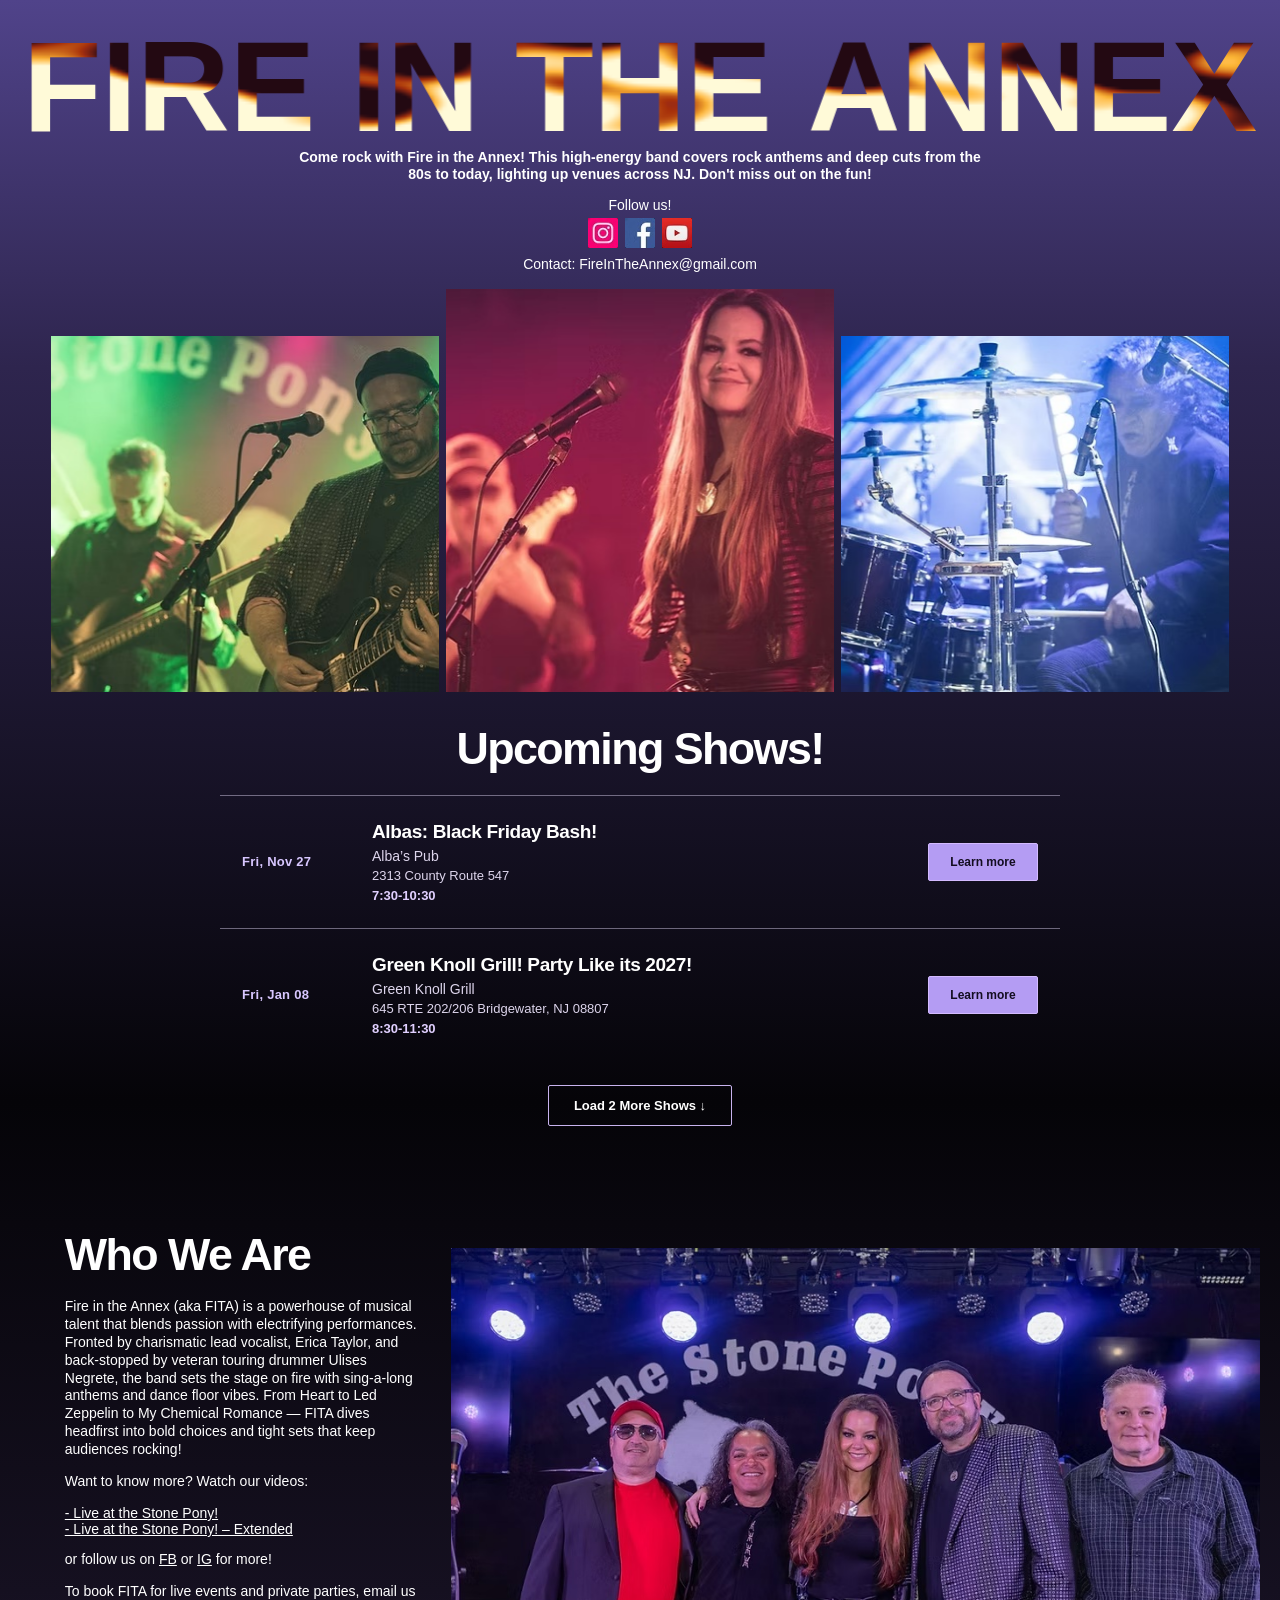
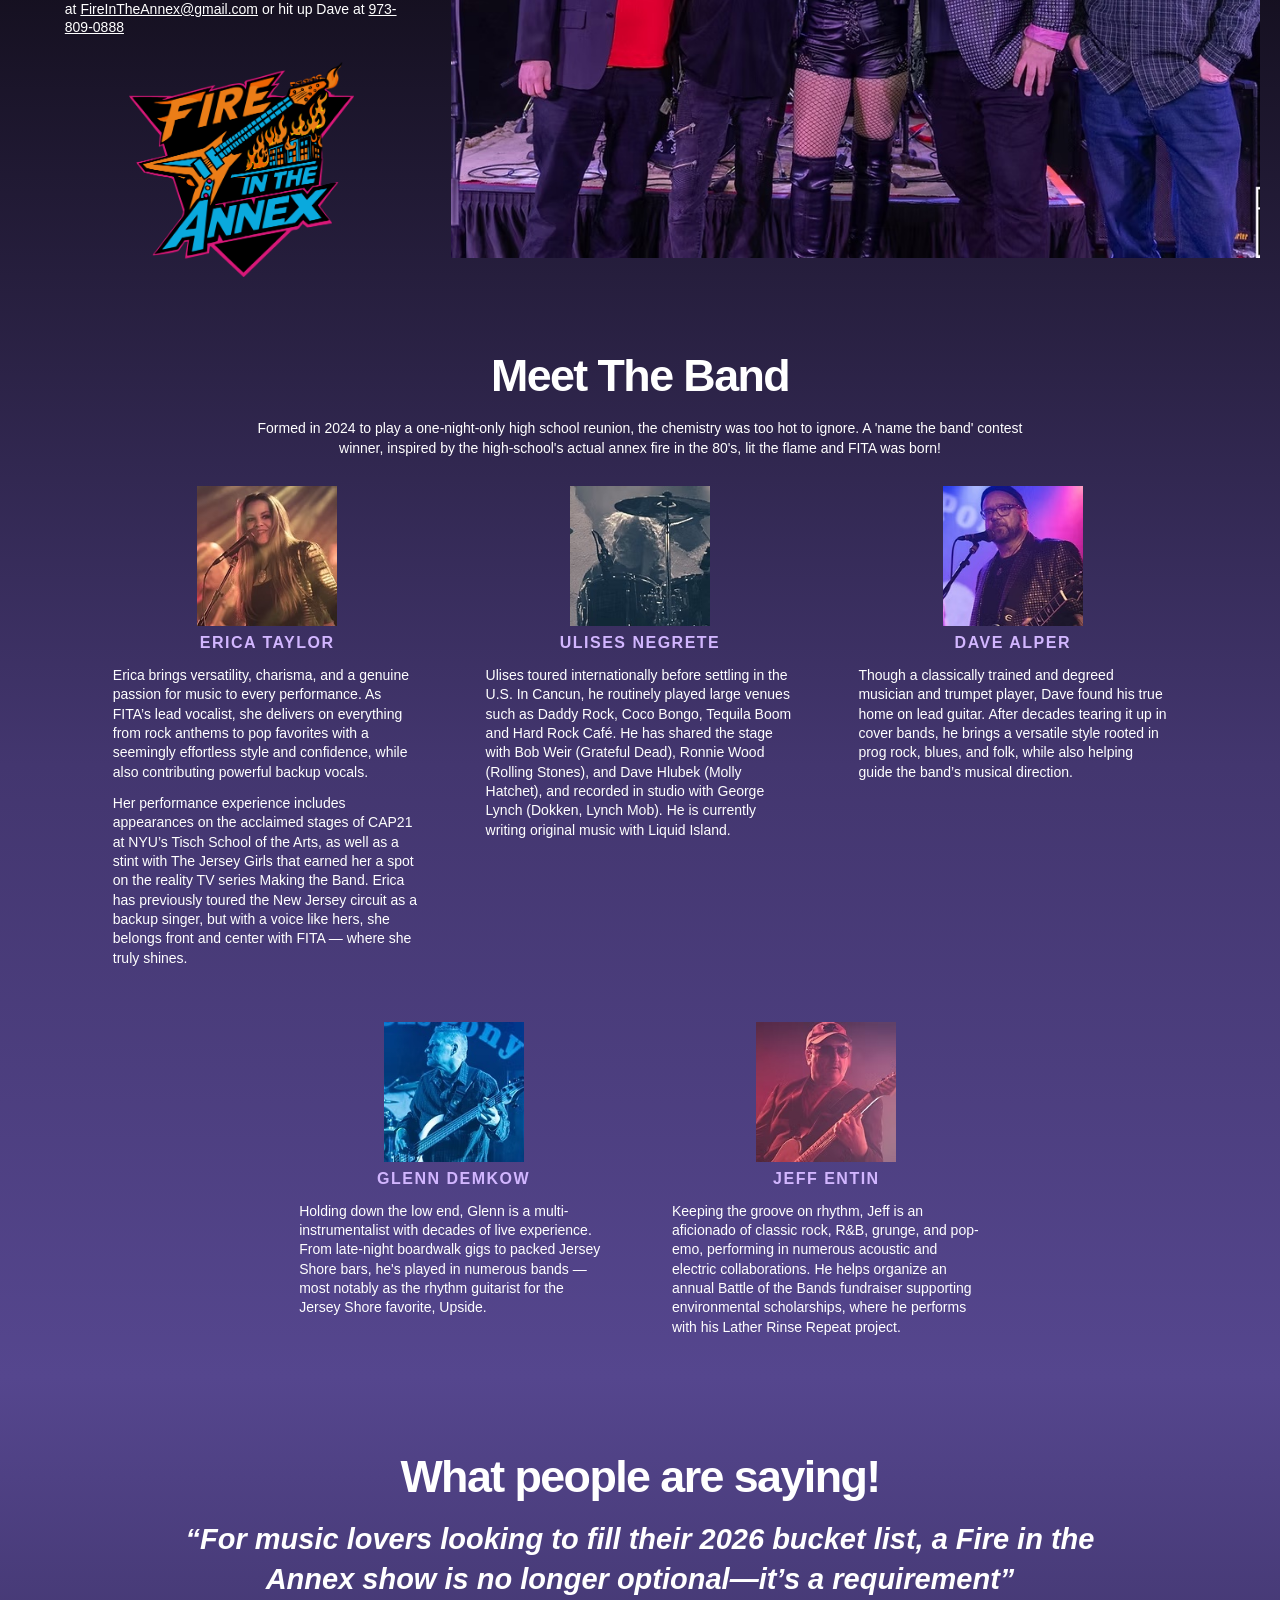
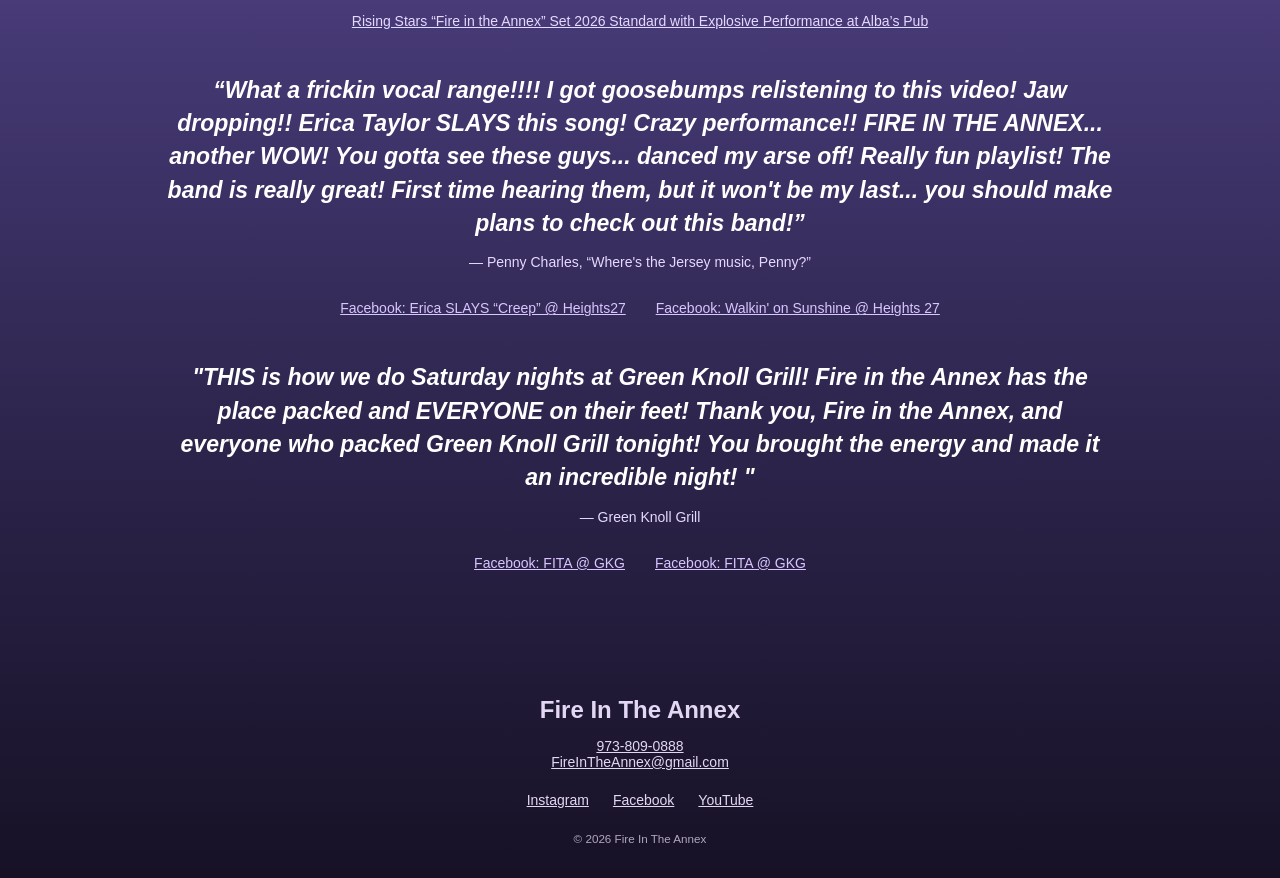
==== index.template.html @ 4d77f2e6 "Add files via upload" ====
<!doctype html>
<html lang="en">
    <head>
        <meta charset="utf-8" />
        <meta name="viewport" content="width=device-width,initial-scale=1" />
        <meta name="theme-color" content="#382e62" />
        <meta
            name="description"
            content="Fire In The Annex (FITA) — New Jersey rock band playing iconic anthems and deep cuts. Upcoming shows, videos, reviews and booking."
        />
        <meta name="keywords" content="fire, annex, nj, new jersey, music, rock, live music, bands, concerts, rock, live entertainment, local music, central, jersey shore, shore, pop">
        <meta name="robots" content="index, follow">      
        <title>Fire In The Annex | New Jersey Rock Band</title>
        <link rel="icon" href="images/favicon.png" />
        <link rel="stylesheet" href="styles.css" />
        <script src="script.js" defer></script>
    </head>
    <body id="top">
        <header class="hero">
            <div class="fire-heading">
                <h1 class="flame-title" id="fire-title">FIRE IN THE ANNEX</h1>
                <canvas id="fire-canvas" aria-hidden="true"></canvas>
            </div>
            <p class="tagline">
                Come rock with Fire in the Annex! This high-energy band covers rock anthems and deep cuts from the<br
                    class="desktop-only"
                />
                80s to today, lighting up venues across NJ. Don't miss out on the fun!
            </p>
            <p class="follow">Follow us!</p>
            <div class="social">
                <a
                    class="ig"
                    href="https://www.instagram.com/fireintheannex/"
                    target="_blank"
                    rel="noopener"
                    aria-label="Instagram"
                    ><img src="images/social-ig.jpg" alt="Instagram" /></a
                ><a
                    class="fb"
                    href="https://www.facebook.com/fireintheannex"
                    target="_blank"
                    rel="noopener"
                    aria-label="Facebook"
                    ><img src="images/social-fb.jpg" alt="Facebook" /></a
                ><a
                    class="yt"
                    href="https://www.youtube.com/watch?v=gFhxPTFh6v0&t=61s"
                    target="_blank"
                    rel="noopener"
                    aria-label="YouTube video"
                    ><img src="images/social-yt.jpg" alt="YouTube"
                /></a>
            </div>
            <p class="contact">Contact: <a href="mailto:FireInTheAnnex@gmail.com">FireInTheAnnex@gmail.com</a></p>
            <div class="photo-triptych">
                <div class="photo-frame">
                    <img src="images/dave_glen.jpg" alt="FITA guitarists performing at The Stone Pony" />
                </div>
                <div class="photo-frame"><img src="images/erica.jpg" alt="Erica Taylor performing on stage" /></div>
                <div class="photo-frame"><img src="images/ulises.jpg" alt="Ulises Negrete behind the drums" /></div>
            </div>
        </header>
        <main>
            <section class="shows" id="shows">
                <h2>Upcoming Shows!</h2>
                <div id="show-list" class="show-list" aria-live="polite">Loading upcoming shows…</div>
                <button
                    id="show-more"
                    class="show-more"
                    type="button"
                    hidden
                    aria-controls="show-list"
                    aria-expanded="false"
                >
                    Load More Shows <span aria-hidden="true">↓</span>
                </button>
            </section>
            <section class="about" id="about">
                <div class="about-copy">
                    <h2>Who We Are</h2>
                    <p>
                        Fire in the Annex (aka FITA) is a powerhouse of musical talent that blends passion with
                        electrifying performances. Fronted by charismatic lead vocalist, Erica Taylor, and back-stopped
                        by veteran touring drummer Ulises Negrete, the band sets the stage on fire with sing-a-long
                        anthems and dance floor vibes. From Heart to Led Zeppelin to My Chemical Romance — FITA dives
                        headfirst into bold choices and tight sets that keep audiences rocking!
                    </p>
                    <p>Want to know more? Watch our videos:</p>
                    <div class="video-links">
                        <a href="https://www.youtube.com/watch?v=EmIUQaeatvQ" target="_blank" rel="noopener"
                            >- Live at the Stone Pony!</a
                        ><a href="https://youtu.be/CBK1OFhGer0" target="_blank" rel="noopener"
                            >- Live at the Stone Pony! – Extended</a
                        >
                    </div>
                    <p>
                        or follow us on
                        <a href="https://www.facebook.com/fireintheannex" target="_blank" rel="noopener">FB</a> or
                        <a href="https://www.instagram.com/fireintheannex/" target="_blank" rel="noopener">IG</a> for
                        more!
                    </p>
                    <p>
                        To book FITA for live events and private parties, email us at
                        <a href="mailto:FireInTheAnnex@gmail.com">FireInTheAnnex@gmail.com</a> or hit up Dave at
                        <a href="tel:+19738090888">973-809-0888</a>
                    </p>
                    <img
                        class="fita-logo"
                        src="images/fita-original-logo.png"
                        alt="Original Fire In The Annex guitar-and-flames logo"
                        loading="lazy"
                    />
                </div>
                <div class="band-photo">
                    <img
                        src="images/full_band_pic.jpg"
                        alt="Five members of Fire In The Annex at The Stone Pony"
                        loading="lazy"
                    />
                </div>
            </section>
            <section class="members" id="band">
                <h2>Meet The Band</h2>
                <p class="origin">
                    Formed in 2024 to play a one-night-only high school reunion, the chemistry was too hot to ignore. A
                    'name the band' contest winner, inspired by the high-school's actual annex fire in the 80's, lit the
                    flame and FITA was born!
                </p>
                <div class="member-grid">
                    <article>
                        <img src="images/erica_taylor_bio.jpg" alt="Erica Taylor" loading="lazy" />
                        <h3>ERICA TAYLOR</h3>
                        <p>
                            Erica brings versatility, charisma, and a genuine passion for music to every performance. As
                            FITA’s lead vocalist, she delivers on everything from rock anthems to pop favorites with a
                            seemingly effortless style and confidence, while also contributing powerful backup vocals.
                        </p>
                        <p>
                            Her performance experience includes appearances on the acclaimed stages of CAP21 at NYU’s
                            Tisch School of the Arts, as well as a stint with The Jersey Girls that earned her a spot on
                            the reality TV series Making the Band. Erica has previously toured the New Jersey circuit as
                            a backup singer, but with a voice like hers, she belongs front and center with FITA — where
                            she truly shines.
                        </p>
                    </article>
                    <article>
                        <img src="images/ulises_negreta_bio.jpg" alt="Ulises Negrete" loading="lazy" />
                        <h3>ULISES NEGRETE</h3>
                        <p>
                            Ulises toured internationally before settling in the U.S. In Cancun, he routinely played
                            large venues such as Daddy Rock, Coco Bongo, Tequila Boom and Hard Rock Café. He has shared
                            the stage with Bob Weir (Grateful Dead), Ronnie Wood (Rolling Stones), and Dave Hlubek
                            (Molly Hatchet), and recorded in studio with George Lynch (Dokken, Lynch Mob). He is
                            currently writing original music with Liquid Island.
                        </p>
                    </article>
                    <article>
                        <img src="images/davealper_bio.jpg" alt="Dave Alper" loading="lazy" />
                        <h3>DAVE ALPER</h3>
                        <p>
                            Though a classically trained and degreed musician and trumpet player, Dave found his true
                            home on lead guitar. After decades tearing it up in cover bands, he brings a versatile style
                            rooted in prog rock, blues, and folk, while also helping guide the band’s musical direction.
                        </p>
                    </article>
                    <article>
                        <img src="images/glenn_demkow_bio.jpg" alt="Glenn Demkow" loading="lazy" />
                        <h3>GLENN DEMKOW</h3>
                        <p>
                            Holding down the low end, Glenn is a multi-instrumentalist with decades of live experience.
                            From late-night boardwalk gigs to packed Jersey Shore bars, he's played in numerous bands —
                            most notably as the rhythm guitarist for the Jersey Shore favorite, Upside.
                        </p>
                    </article>
                    <article>
                        <img src="images/jeff_entin_bio.jpg" alt="Jeff Entin" loading="lazy" />
                        <h3>JEFF ENTIN</h3>
                        <p>
                            Keeping the groove on rhythm, Jeff is an aficionado of classic rock, R&amp;B, grunge, and
                            pop-emo, performing in numerous acoustic and electric collaborations. He helps organize an
                            annual Battle of the Bands fundraiser supporting environmental scholarships, where he
                            performs with his Lather Rinse Repeat project.
                        </p>
                    </article>
                </div>
            </section>
            <section class="reviews" id="reviews">
                <h2>What people are saying!</h2>
                <blockquote class="review-lead">
                    “For music lovers looking to fill their 2026 bucket list, a Fire in the Annex show is no longer
                    optional—it’s a requirement”
                </blockquote>
                <p class="review-source">
                    <a
                        href="https://patch.com/new-jersey/cherryhill/standout-night-albies-pub-fire-annex-delivers-nodx"
                        target="_blank"
                        rel="noopener"
                        >Rising Stars “Fire in the Annex” Set 2026 Standard with Explosive Performance at Alba’s Pub</a
                    >
                </p>
                <blockquote class="review-quote">
                    “What a frickin vocal range!!!! I got goosebumps relistening to this video! Jaw dropping!! Erica
                    Taylor SLAYS this song! Crazy performance!! FIRE IN THE ANNEX... another WOW! You gotta see these
                    guys... danced my arse off! Really fun playlist! The band is really great! First time hearing them,
                    but it won't be my last... you should make plans to check out this band!”
                </blockquote>
                <p class="review-source">— Penny Charles, “Where's the Jersey music, Penny?”</p>
                <div class="review-links" align=center>
                    <a href="https://www.facebook.com/share/v/19x8juVTFa/" target="_blank" rel="noopener"
                        >Facebook: Erica SLAYS “Creep” @ Heights27</a
                    ><a href="https://www.facebook.com/share/v/19Z5Bkzpgs/" target="_blank" rel="noopener"
                        >Facebook: Walkin' on Sunshine @ Heights 27</a
                    >
                 </div>    
                
                <blockquote class="review-quote">
                "THIS is how we do Saturday nights at Green Knoll Grill! Fire in the Annex has the place packed and  
                EVERYONE on their feet! Thank you, Fire in the Annex, and everyone who packed Green Knoll Grill tonight! 
                You brought the energy and made it an incredible night! "
                </blockquote>
                <p class="review-source">— Green Knoll Grill</p>
                <div class="review-links">
                    <a href="https://www.facebook.com/share/r/1CRpbsacpS/" target="_blank" rel="noopener"
                        >Facebook: FITA @ GKG</a
                    ><a href="https://www.facebook.com/share/r/1cP2R2YGFf/" target="_blank" rel="noopener"
                        >Facebook: FITA @ GKG</a
                    >
                </div>
            </section>
        </main>
        <footer id="contact">
            <a class="footer-brand" href="#top">Fire In The Annex</a>
            <p>
                <a href="tel:+19738090888">973-809-0888</a><br /><a href="mailto:FireInTheAnnex@gmail.com"
                    >FireInTheAnnex@gmail.com</a
                >
            </p>
            <div class="footer-social">
                <a href="https://www.instagram.com/fireintheannex/" target="_blank" rel="noopener">Instagram</a
                ><a href="https://www.facebook.com/fireintheannex" target="_blank" rel="noopener">Facebook</a
                ><a href="https://www.youtube.com/watch?v=gFhxPTFh6v0&t=61s" target="_blank" rel="noopener">YouTube</a>
            </div>
            <small>© <span id="year"></span> Fire In The Annex</small>
        </footer>
    </body>
</html>
---- styles.css ----
*{box-sizing:border-box}html{scroll-behavior:smooth}body{margin:0;color:#fff;font:15px Arial,Helvetica,sans-serif;background:linear-gradient(180deg,#50438a 0%,#2e254e 9%,#050408 27%,#151020 39%,#43366f 58%,#55468e 73%,#2b2349 90%,#171126 100%);background-repeat:no-repeat;min-height:100vh}a{color:inherit}a:hover{color:#e4d4ff}h2{font-size:clamp(34px,3.5vw,49px);margin:0 0 20px;line-height:1.08}.hero{text-align:center;overflow:hidden}.fire-heading{position:relative;width:min(99%,1600px);height:clamp(52px,11vw,174px);margin:8px auto 0}.flame-title{font-family:Impact,'Arial Narrow',sans-serif;font-weight:900;letter-spacing:-.032em;white-space:nowrap;line-height:1;margin:0;font-size:clamp(34px,10.35vw,166px);color:#f79d44;background:linear-gradient(110deg,#100713,#c44a22,#fff6bb,#ef5b18,#31141c,#ffba52,#130916);background-clip:text;-webkit-background-clip:text;-webkit-text-fill-color:transparent}#fire-canvas{position:absolute;inset:0;width:100%;height:100%;pointer-events:none}.tagline{margin:0 auto 13px;max-width:750px;line-height:1.25;font-weight:600}.follow{margin:8px 0 5px}.social{display:flex;justify-content:center;gap:7px}.social a{display:grid;place-items:center;text-decoration:none;width:30px;height:30px;font-size:23px;font-weight:bold;color:white}.ig{background:#dc167f}.fb{background:#456ba7}.yt{background:#c8232d;font-size:17px!important}.contact{margin:8px 0 17px}.contact a{text-decoration:none}.photo-triptych{display:grid;grid-template-columns:repeat(3,minmax(0,1fr));align-items:end;gap:7px;width:92%;max-width:1500px;margin:0 auto}.photo-frame{overflow:hidden;aspect-ratio:1.09/1}.photo-frame:nth-child(2){aspect-ratio:1/1.04}.photo-frame img{display:block;width:100%;height:100%;object-fit:cover;transform:scale(1);will-change:transform}.shows{text-align:center;padding:32px 20px 72px}.shows h2{margin-bottom:22px}.show-list{max-width:800px;margin:0 auto;display:flex;flex-direction:column;align-items:stretch}.show-item{display:grid;grid-template-columns:112px minmax(0,1fr) auto;align-items:center;gap:24px;text-align:left;padding:25px 22px;border-top:1px solid rgba(235,224,255,.43)}.show-item:last-child{border-bottom:1px solid rgba(235,224,255,.43)}.show-date{font-size:13px;font-weight:700;letter-spacing:.02em;color:#d8c7ff}.show-title{font-size:19px;font-weight:700}.show-location{font-size:14px;color:#ddd5ec;margin-top:5px}.show-time{font-size:12px;color:#c7bbd5;margin-top:6px}.details{display:inline-block;text-align:center;border:1px solid #d3baff;background:#b49cf3;color:#130d20;text-decoration:none;padding:11px 16px;white-space:nowrap;font-size:12px;font-weight:700;border-radius:2px;transition:background .2s,transform .2s}.details:hover{background:#e2d4ff;color:#130d20;transform:translateY(-2px)}.about{display:grid;grid-template-columns:minmax(300px,33%) minmax(0,67%);align-items:center;max-width:1500px;margin:0 auto;padding:16px 20px 24px;gap:22px}.about-copy{padding:16px clamp(10px,3.5vw,58px);padding-right:10px}.about-copy p{line-height:1.28}.video-links a{display:block}.band-photo img{display:block;width:100%;height:auto;object-fit:contain}.fita-logo{display:block;width:min(100%,225px);height:auto;margin:25px auto 0}.members{padding:34px max(24px,6vw) 68px;text-align:center;max-width:1500px;margin:0 auto}.origin{max-width:780px;margin:0 auto 28px;line-height:1.4}.member-grid{display:flex;justify-content:center;flex-wrap:wrap;column-gap:clamp(30px,5vw,100px);row-gap:42px;max-width:1180px;margin:0 auto}.member-grid article{width:calc((100% - 200px)/3);min-width:245px;max-width:310px;text-align:left}.member-grid img{display:block;width:140px;height:140px;object-fit:cover;margin:0 auto 8px}.member-grid h3{text-align:center;color:#d2b6ff;letter-spacing:2px;margin:0 0 14px;font-size:16px}.member-grid p{line-height:1.38;margin:0 0 12px}.reviews{padding:35px 24px 80px;text-align:center;max-width:1000px;margin:0 auto}.review-lead{font-size:clamp(19px,2.4vw,29px);font-weight:700;line-height:1.35;margin:20px auto 12px}.review-quote{font-size:clamp(17px,2vw,23px);font-weight:600;line-height:1.45;margin:45px auto 14px}.review-source{color:#e6d9ff;font-size:14px}.review-links{display:flex;justify-content:center;flex-wrap:wrap;gap:15px 30px;margin-top:30px}.review-links a{color:#d9c5ff}footer{text-align:center;padding:45px 20px 32px;color:#e3d8f4}.footer-brand{font-size:24px;font-weight:bold;text-decoration:none}.footer-social,.legal{display:flex;justify-content:center;flex-wrap:wrap;gap:14px 24px;margin:22px auto}.legal{font-size:12px}.legal a{color:#d3c4e8}footer small{opacity:.75}.social a:focus-visible,.details:focus-visible,a:focus-visible{outline:3px solid #e2c7ff;outline-offset:3px}@media(max-width:850px){.about{grid-template-columns:1fr;gap:10px}.about-copy{padding:24px 18px}.band-photo{max-width:850px;margin:0 auto}.member-grid article{width:calc(50% - 35px)}}@media(max-width:650px){.fire-heading{height:clamp(43px,11vw,80px);margin-top:12px}.flame-title{font-size:10.3vw}.tagline{padding:0 18px;font-size:13px}.desktop-only{display:none}.photo-triptych{display:flex;flex-direction:column;gap:8px;width:100%}.photo-frame,.photo-frame:nth-child(2){width:100%;aspect-ratio:1.1/1}.shows{padding:35px 15px 55px}.show-item{grid-template-columns:1fr auto;gap:10px;padding:23px 10px}.show-date{grid-column:1/-1}.show-title{font-size:17px}.show-location{font-size:13px}.details{padding:10px 12px}.about{padding:0 10px}.about-copy{padding:22px 12px}.members{padding:35px 20px}.member-grid{gap:32px}.member-grid article{width:100%;max-width:420px;min-width:0;text-align:left}.member-grid img{width:150px;height:150px}.reviews{padding:32px 20px 55px}}@media(prefers-reduced-motion:reduce){html{scroll-behavior:auto}.photo-frame img{transform:none!important}.details{transition:none}}
/* V4: keep only one visible flame-lettering layer; the canvas replaces the CSS text after first frame. */
.fire-heading.flame-ready .flame-title{visibility:hidden}
#fire-canvas{z-index:1}
.social a{background:transparent!important;width:30px;height:30px;overflow:hidden}
.social a img{display:block;width:100%;height:100%;object-fit:contain}
.reviews blockquote{font-style:italic}

/* V5: center the show schedule and reveal only three listings initially. */
.show-item[hidden]{display:none!important}
.show-list{max-width:840px;width:100%;margin-inline:auto}
.show-item{grid-template-columns:110px minmax(0,1fr) 110px;gap:20px;min-height:105px}
.show-info{min-width:0}
.show-title,.show-location{overflow-wrap:anywhere}
.details-pending{font-size:12px;color:#c7b7df;text-align:center}
.show-more{margin:24px auto 0;padding:12px 25px;background:transparent;color:#fff;border:1px solid #c8b3ee;border-radius:2px;font:700 13px Arial,Helvetica,sans-serif;cursor:pointer;transition:background .2s}
.show-more:hover{background:#b49cf3;color:#170f29}
.show-more:focus-visible{outline:3px solid #e2c7ff;outline-offset:3px}
.show-more[hidden]{display:none}
@media(max-width:650px){.show-item{grid-template-columns:minmax(0,1fr) auto;gap:8px 12px;min-height:0}.show-date{grid-column:1/-1}.show-info{grid-column:1}.details,.details-pending{grid-column:2;align-self:center}.show-title{font-size:16px}}
/* Canvas is the sole visible title layer after its first successful render. */
.fire-heading.flame-ready .flame-title{visibility:hidden}

.show-address{font-size:13px;color:#ddd5ec;margin-top:4px}.show-time{font-size:13px;color:#e1d0ff;margin-top:5px;font-weight:600}

/* V8: bring typography closer to the original Wix screenshot: clean, compact sans serif. */
body { font-family: Arial, Helvetica, sans-serif; font-size: 14px; }
h2 { font-family: Arial, Helvetica, sans-serif; font-weight: 700; letter-spacing: -0.035em; }
.show-title { letter-spacing: -0.02em; }
.member-grid h3 { letter-spacing: 1.5px; }
/* On phones, lead with Erica, then guitarist(s), then drummer. */
@media (max-width:650px) {
  .photo-frame:nth-child(2) { order: -1; }
  .photo-frame img { transform: scale(1.22); }
}
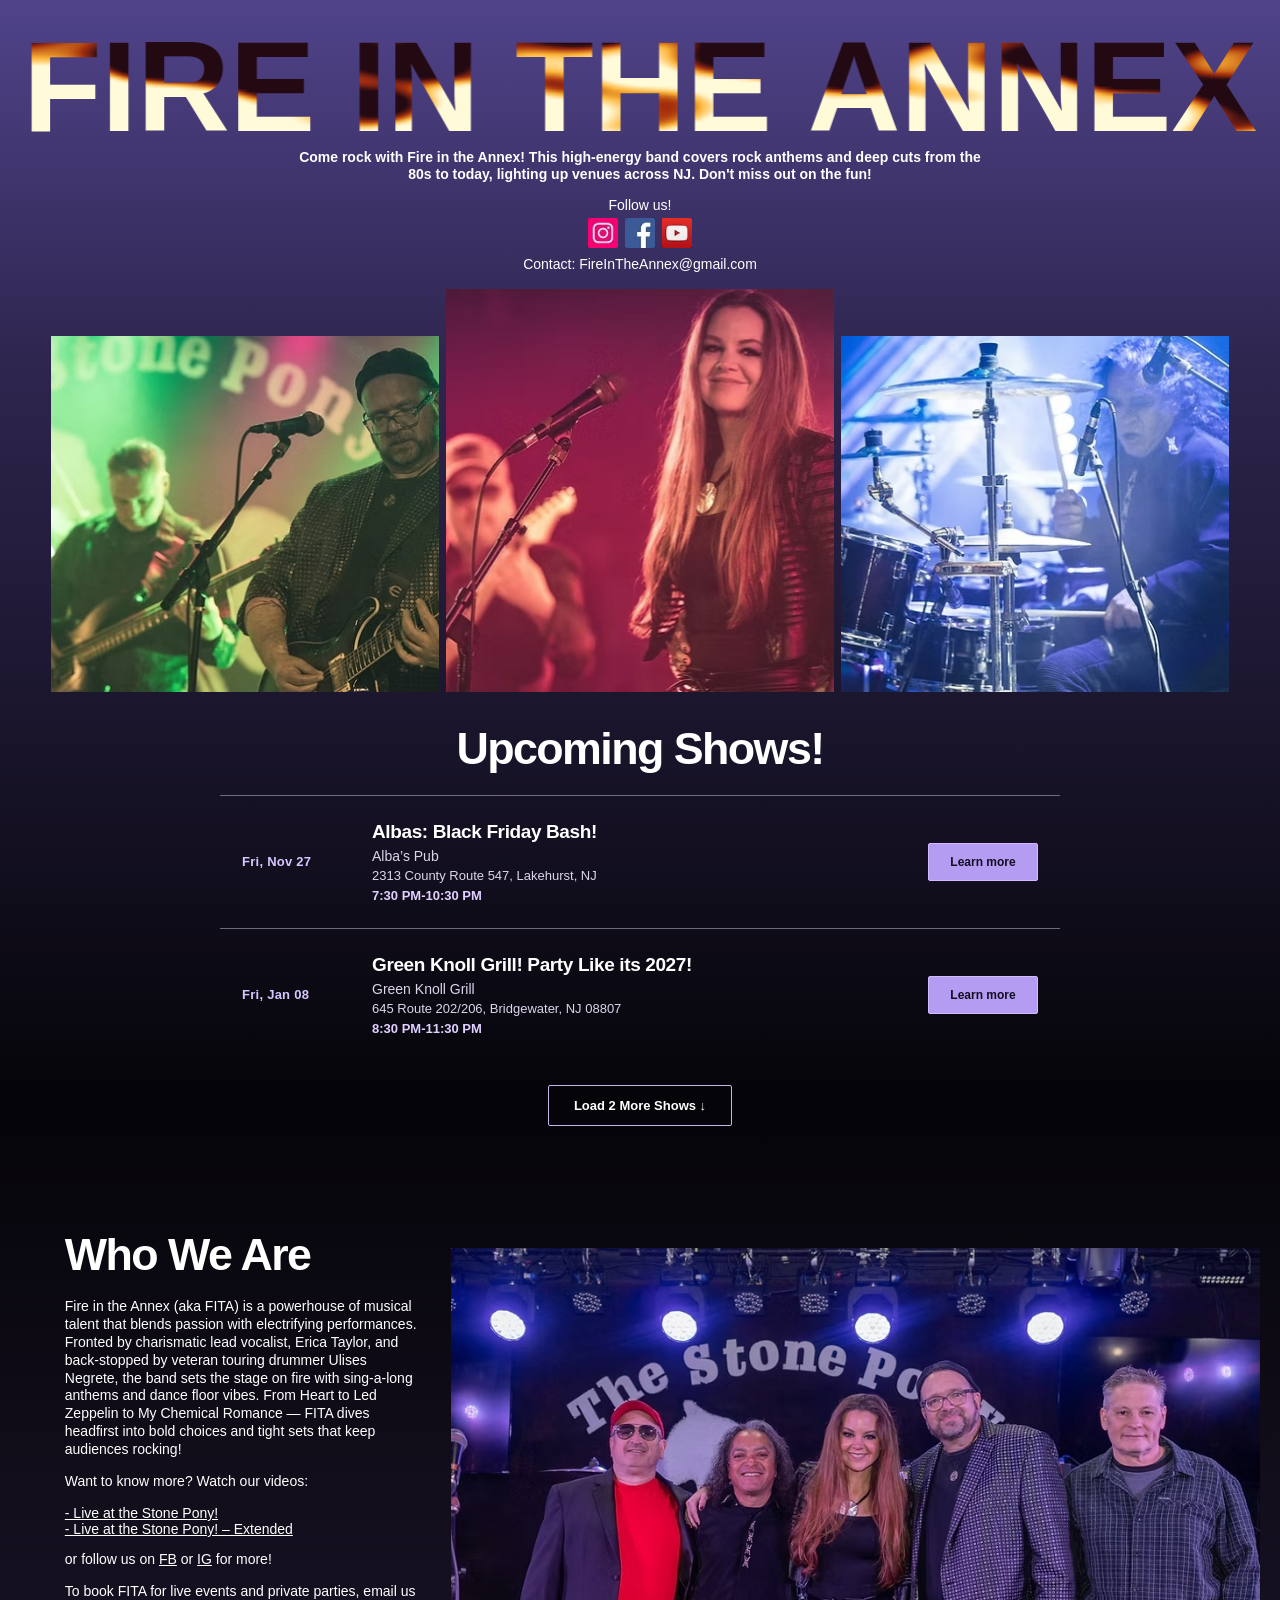
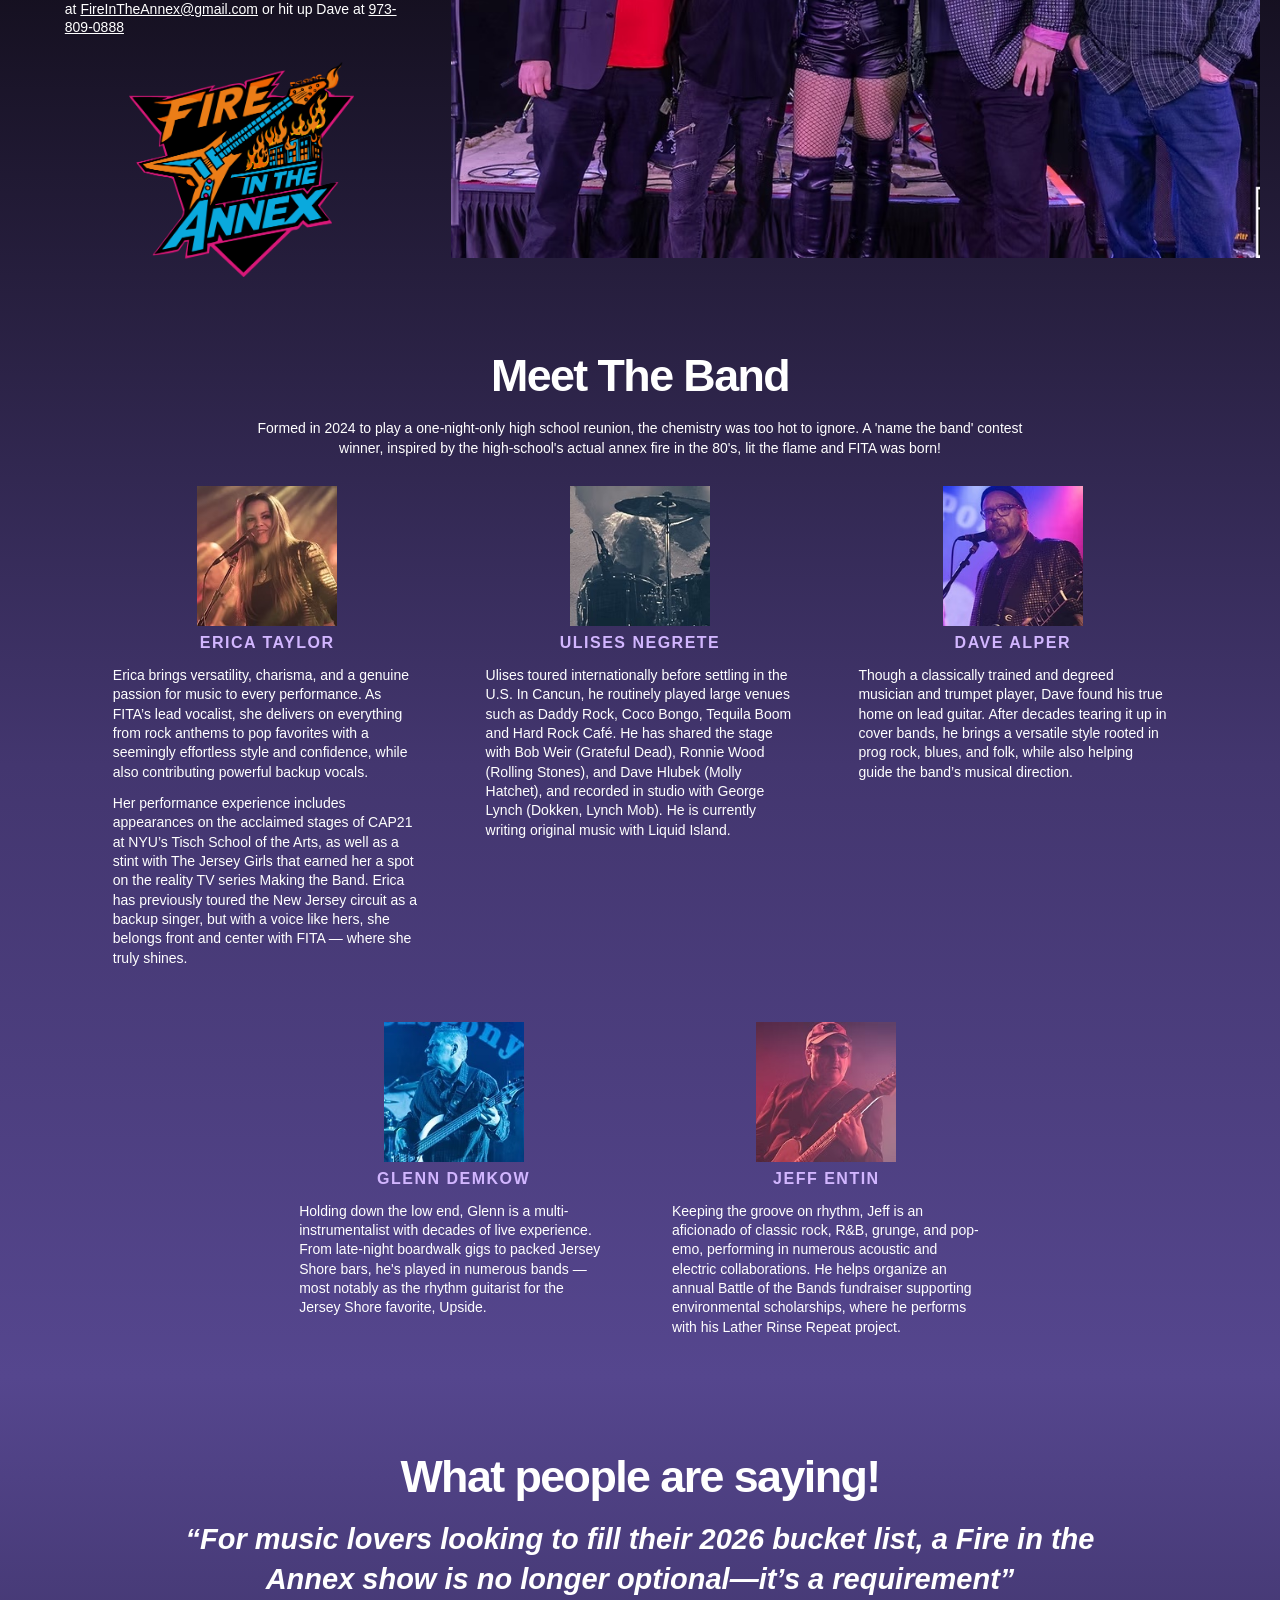
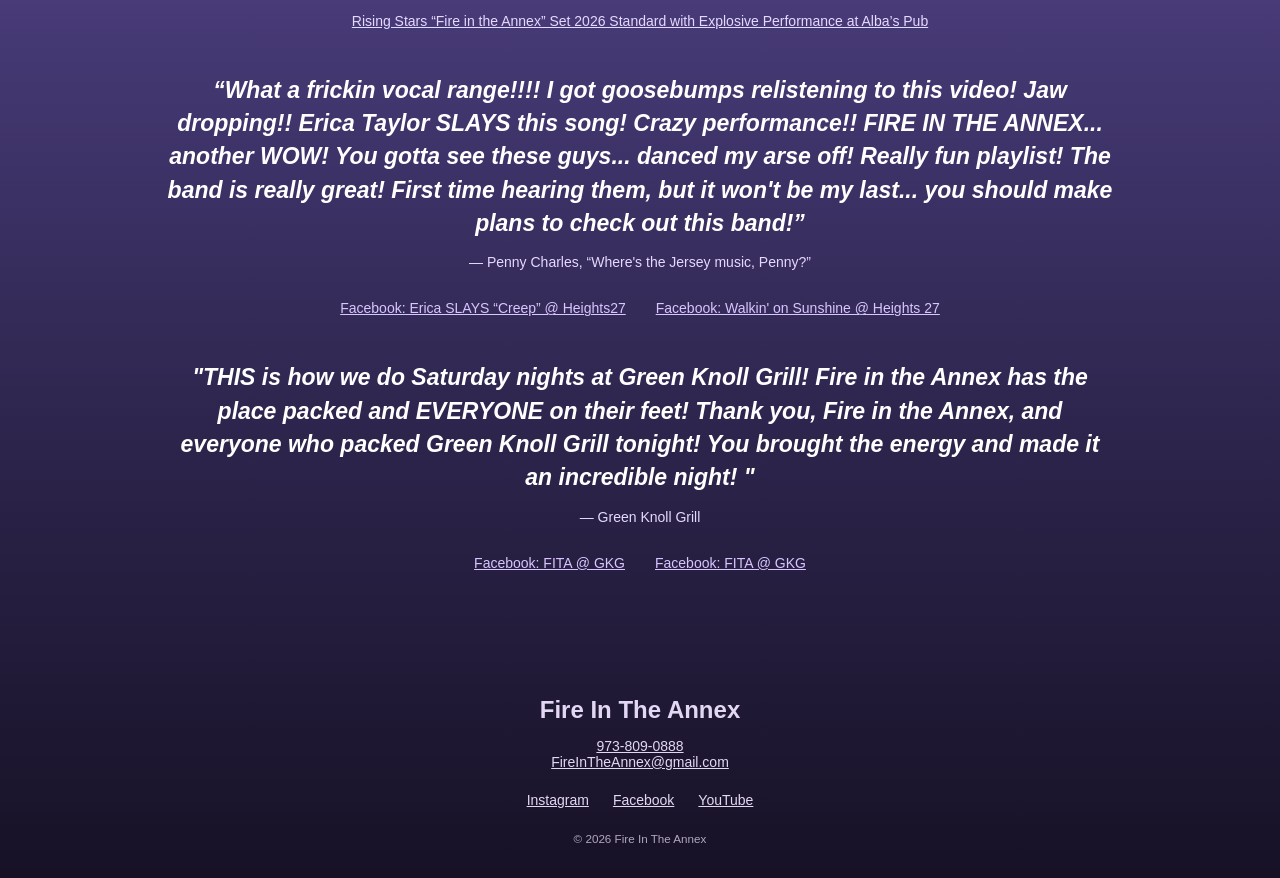
==== commit 961061b7: "Modify index.template.html for Fire In The Annex Updated the title and content for the band Fire In " ====
--- a/index.template.html
+++ b/index.template.html
@@ -10,7 +10,7 @@
         />
         <meta name="keywords" content="fire, annex, nj, new jersey, music, rock, live music, bands, concerts, rock, live entertainment, local music, central, jersey shore, shore, pop">
         <meta name="robots" content="index, follow">      
-        <title>Fire In The Annex | New Jersey Rock Band</title>
+        <title>Fire In The Annex | NJ Rock Cover Band & Live Music</title>
         <link rel="icon" href="images/favicon.png" />
         <link rel="stylesheet" href="styles.css" />
         <script src="script.js" defer></script>
@@ -244,4 +244,4 @@
             <small>© <span id="year"></span> Fire In The Annex</small>
         </footer>
     </body>
-</html>+</html>
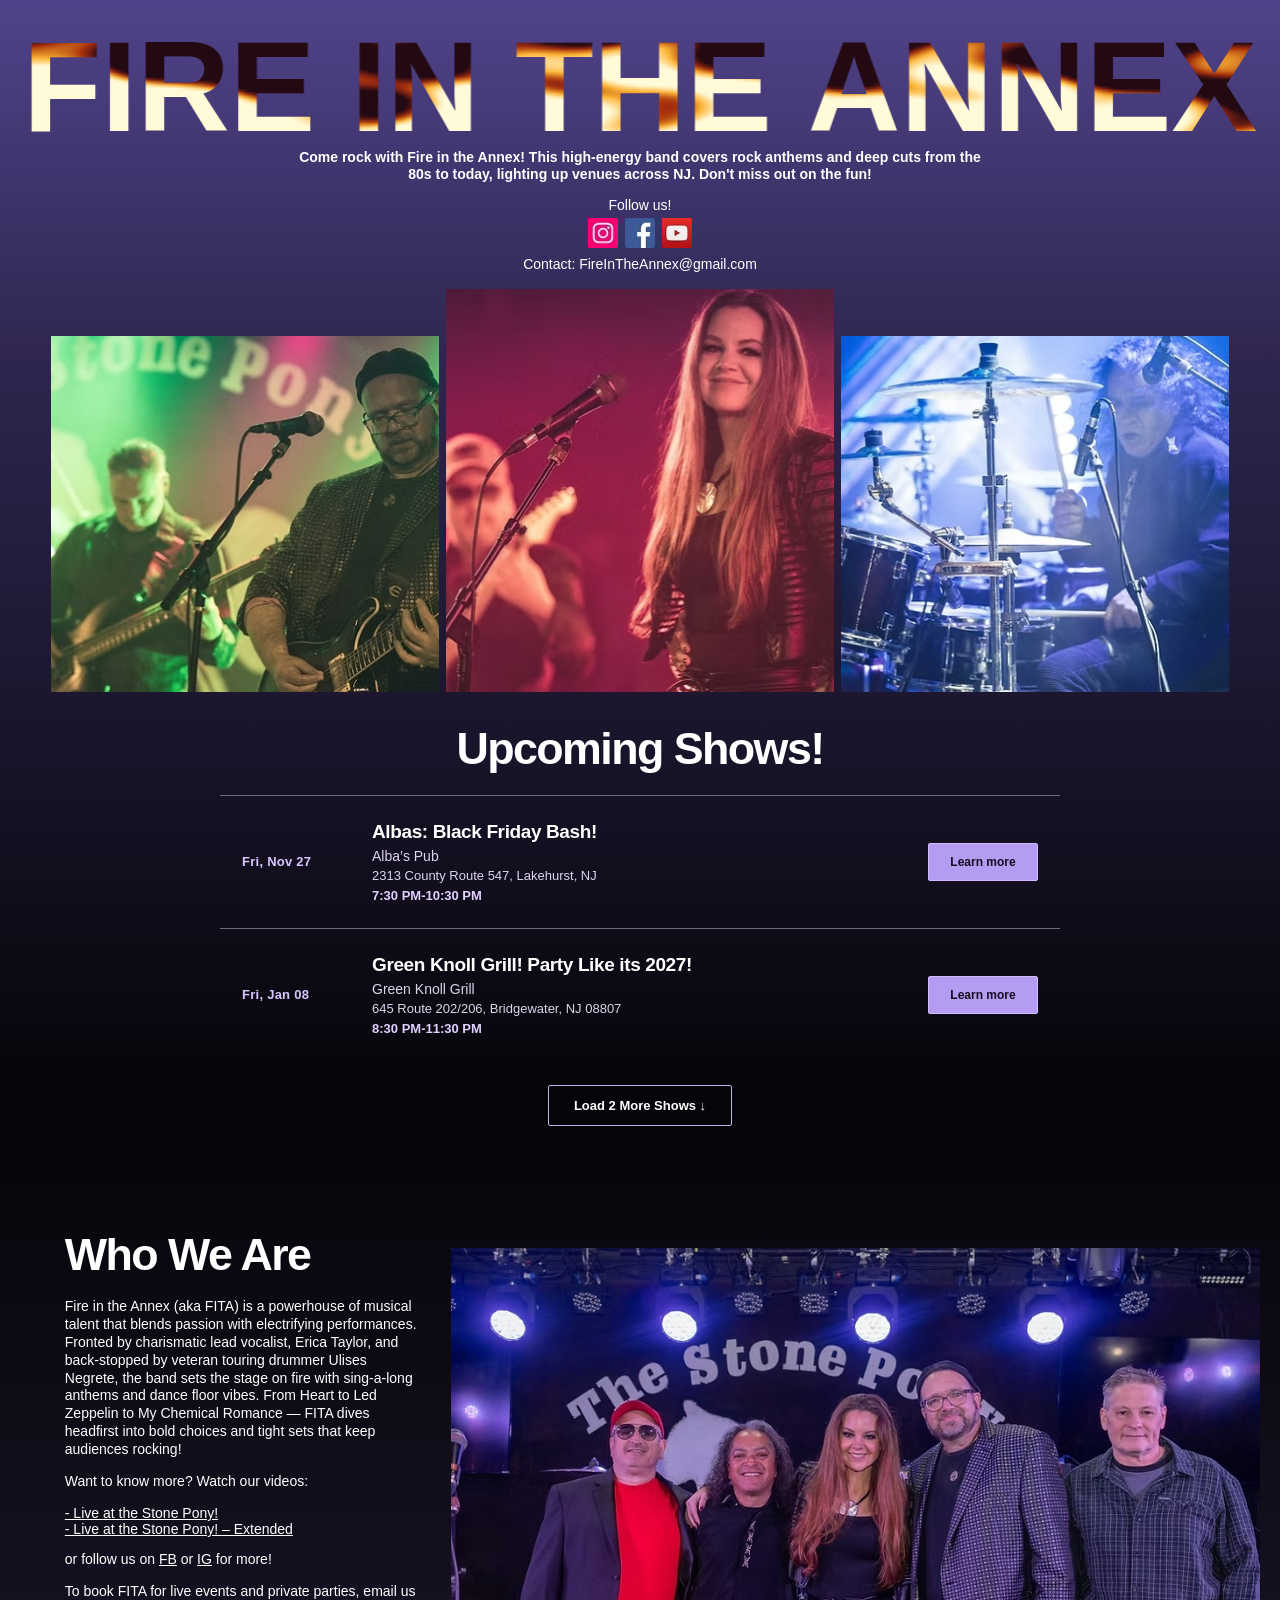
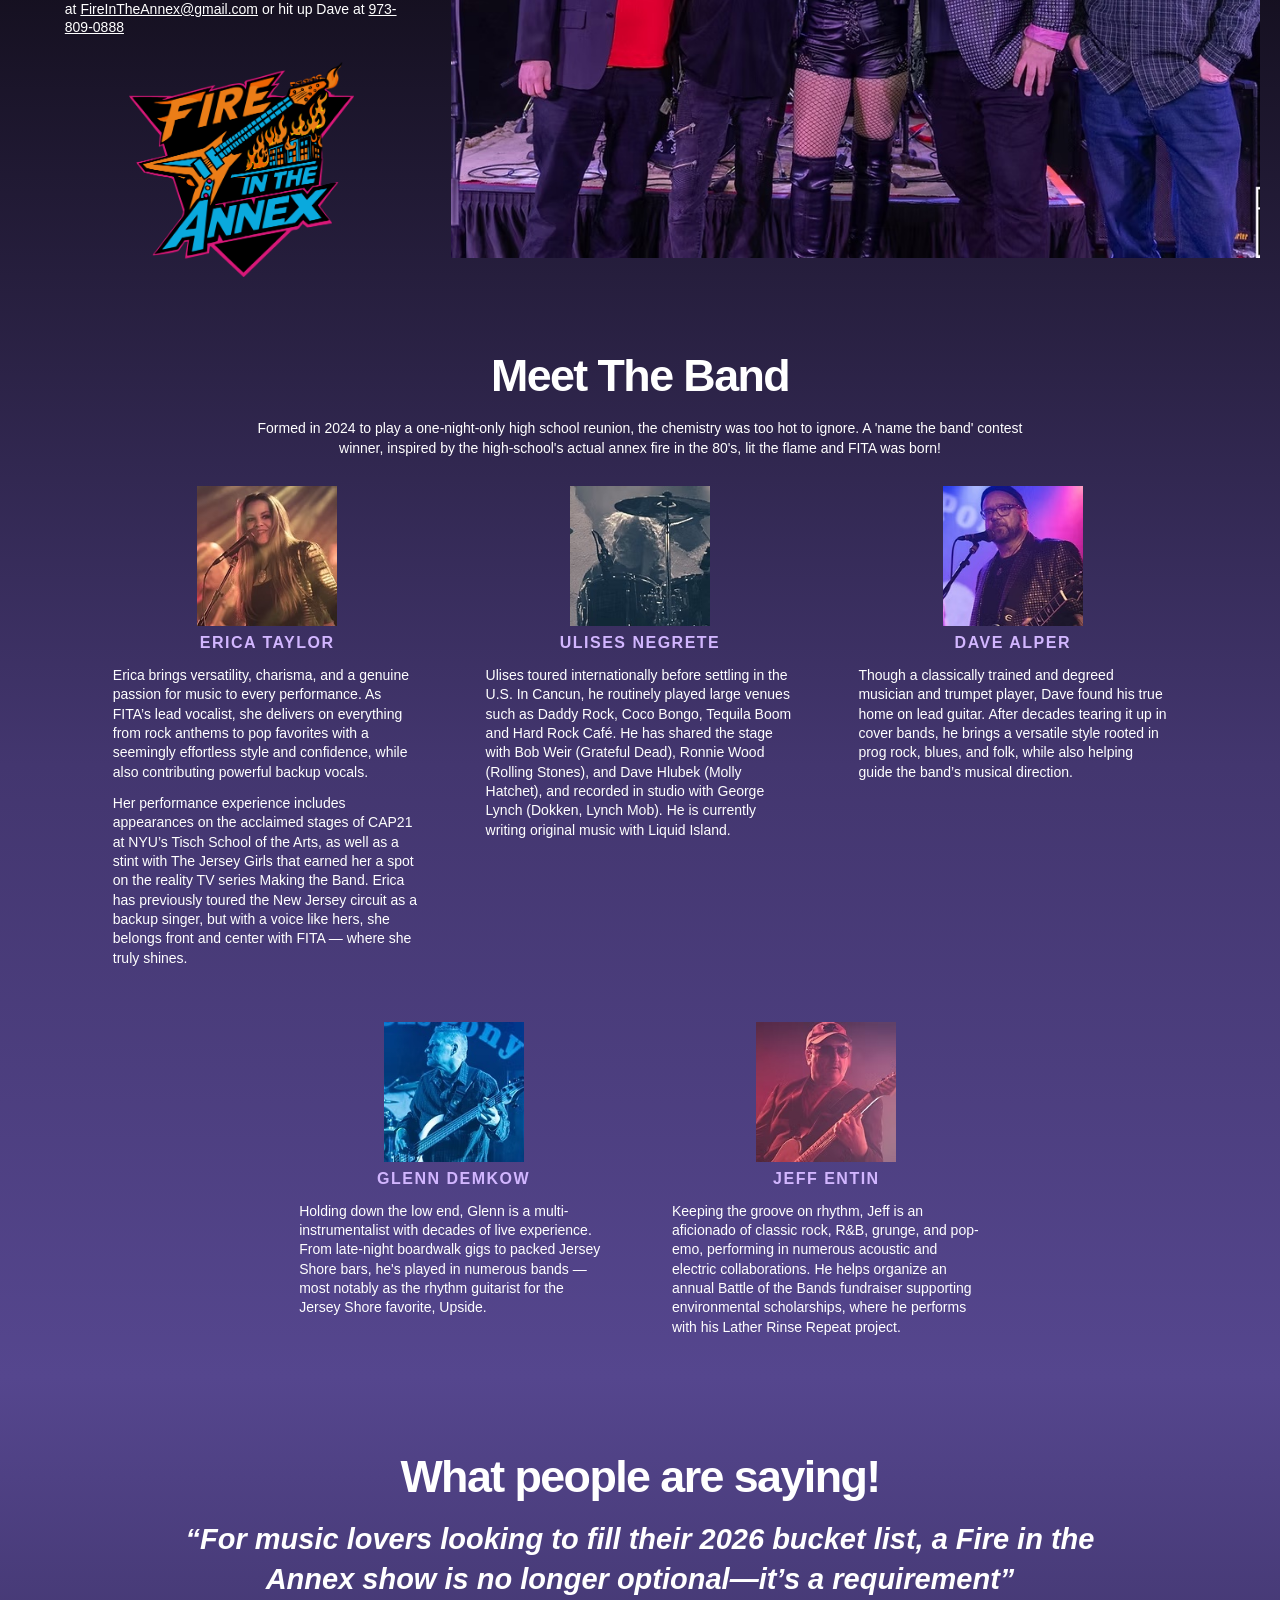
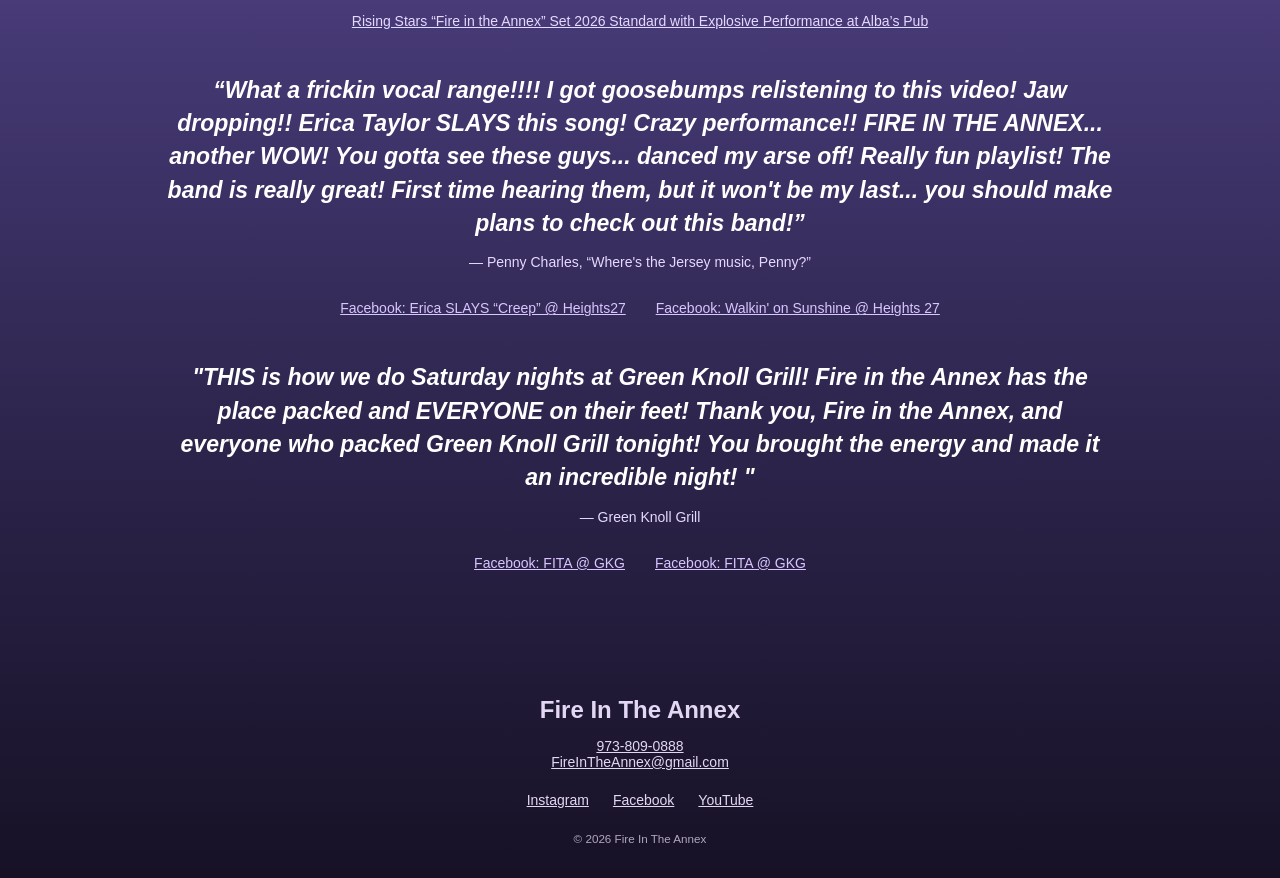
==== commit 3430c169: "Add Google site verification meta tag Added Google site verification meta tag for SEO." ====
--- a/index.template.html
+++ b/index.template.html
@@ -14,6 +14,7 @@
         <link rel="icon" href="images/favicon.png" />
         <link rel="stylesheet" href="styles.css" />
         <script src="script.js" defer></script>
+        <meta name="google-site-verification" content="i1XkJZVvP1MthnsZcfkwD1Duq4C5cHD8_Vj8gCUvUmc" /> 
     </head>
     <body id="top">
         <header class="hero">
